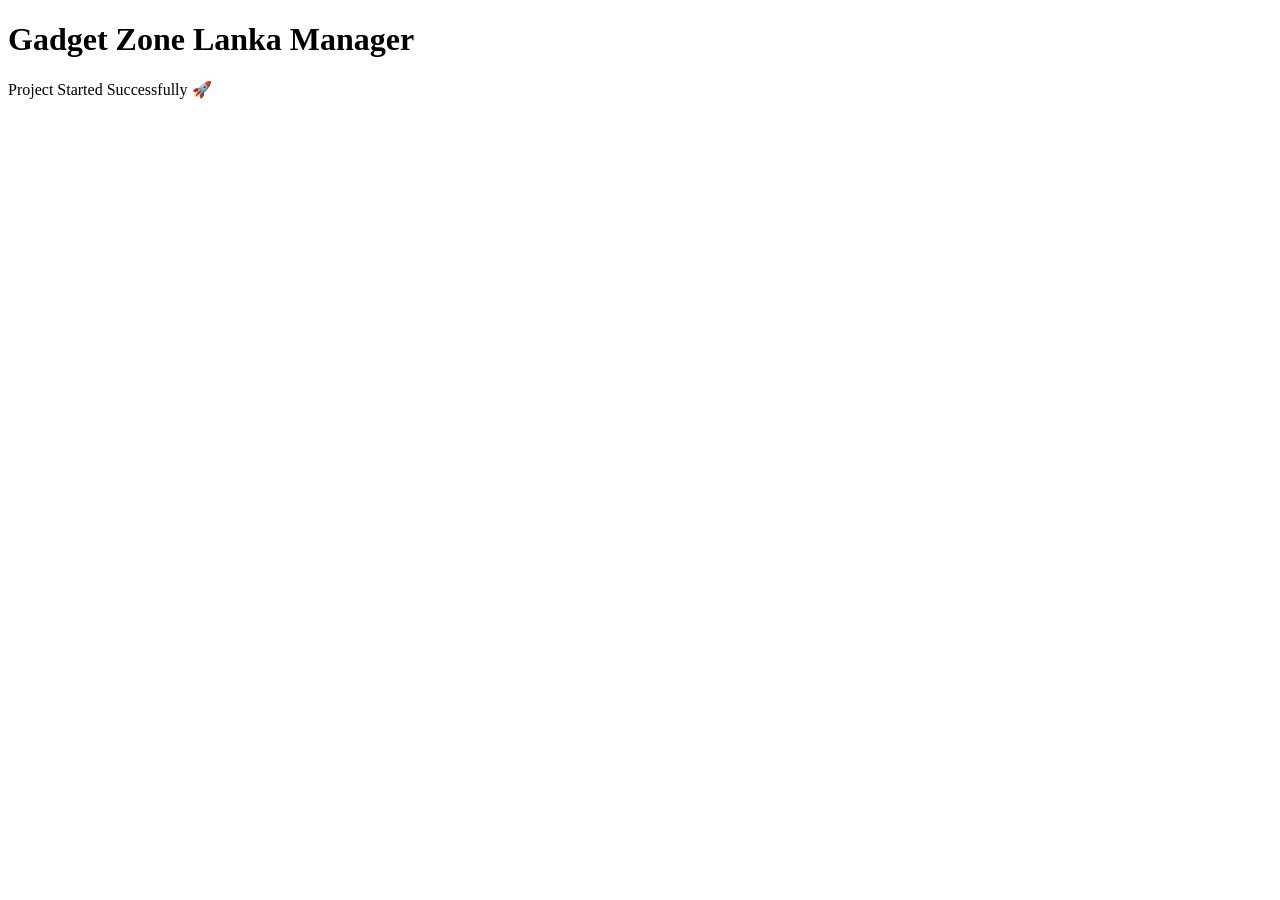
==== index.html @ 0533df87 "Create index.html" ====
<!DOCTYPE html>
<html lang="en">
<head>
    <meta charset="UTF-8">
    <meta name="viewport" content="width=device-width, initial-scale=1.0">
    <title>Gadget Zone Lanka Manager</title>
</head>
<body>

    <h1>Gadget Zone Lanka Manager</h1>

    <p>Project Started Successfully 🚀</p>

</body>
</html>
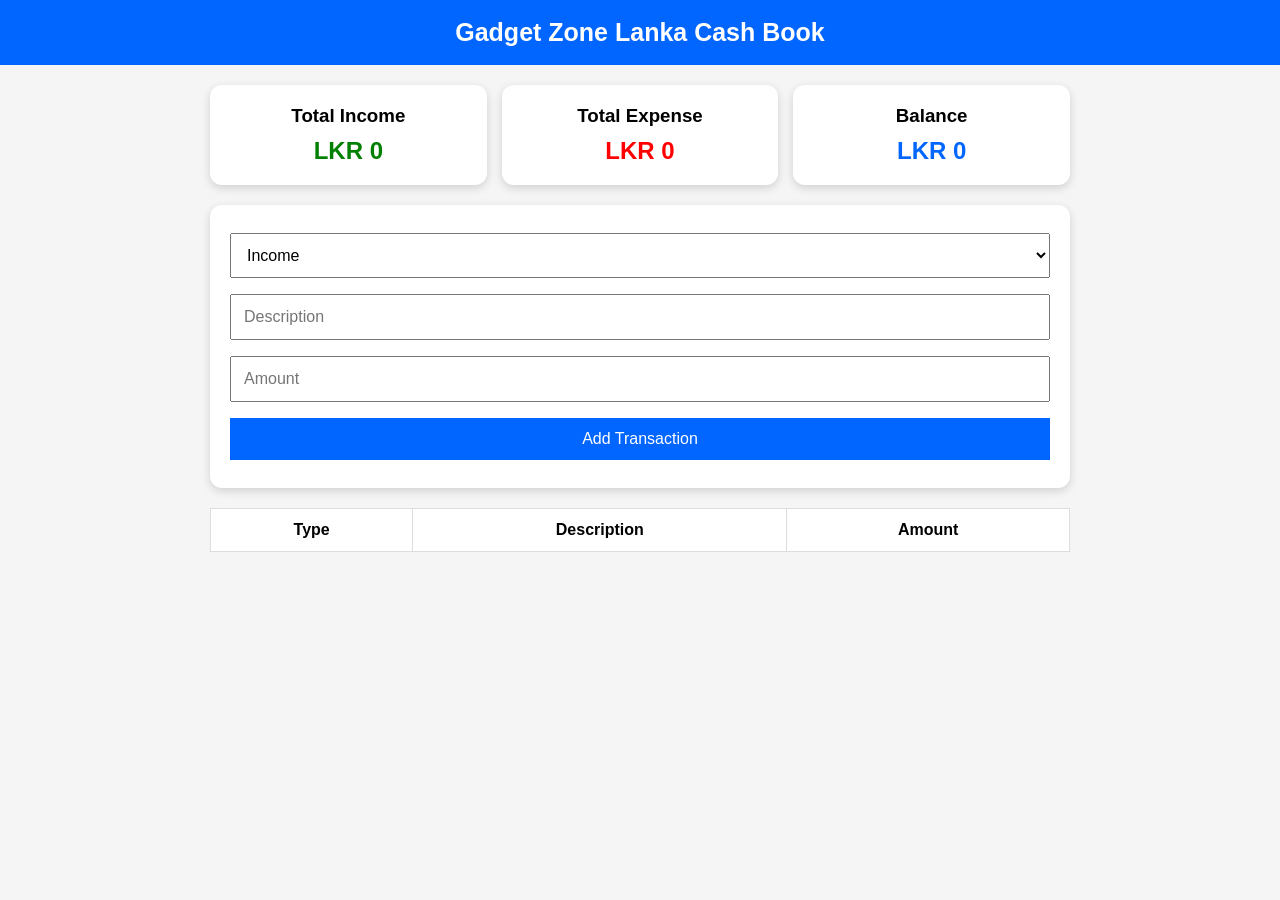
==== commit 0ce1e4a6: "Update index.html" ====
--- a/index.html
+++ b/index.html
@@ -1,15 +1,184 @@
 <!DOCTYPE html>
 <html lang="en">
 <head>
-    <meta charset="UTF-8">
-    <meta name="viewport" content="width=device-width, initial-scale=1.0">
-    <title>Gadget Zone Lanka Manager</title>
+<meta charset="UTF-8">
+<meta name="viewport" content="width=device-width,initial-scale=1">
+<title>Gadget Zone Lanka Cash Book</title>
+
+<style>
+
+*{
+margin:0;
+padding:0;
+box-sizing:border-box;
+font-family:Arial;
+}
+
+body{
+background:#f5f5f5;
+}
+
+header{
+background:#0066ff;
+color:white;
+padding:18px;
+text-align:center;
+font-size:25px;
+font-weight:bold;
+}
+
+.container{
+width:95%;
+max-width:900px;
+margin:auto;
+padding:20px;
+}
+
+.summary{
+display:grid;
+grid-template-columns:repeat(3,1fr);
+gap:15px;
+margin-bottom:20px;
+}
+
+.card{
+background:white;
+padding:20px;
+border-radius:12px;
+box-shadow:0 3px 10px rgba(0,0,0,.15);
+text-align:center;
+}
+
+.card h3{
+margin-bottom:10px;
+}
+
+.income{
+color:green;
+}
+
+.expense{
+color:red;
+}
+
+.balance{
+color:#0066ff;
+}
+
+.form{
+background:white;
+padding:20px;
+border-radius:12px;
+box-shadow:0 3px 10px rgba(0,0,0,.15);
+margin-bottom:20px;
+}
+
+input,select,button{
+width:100%;
+padding:12px;
+margin:8px 0;
+font-size:16px;
+}
+
+button{
+background:#0066ff;
+color:white;
+border:none;
+cursor:pointer;
+}
+
+table{
+width:100%;
+background:white;
+border-collapse:collapse;
+}
+
+th,td{
+padding:12px;
+border:1px solid #ddd;
+text-align:center;
+}
+
+</style>
+
 </head>
+
 <body>
 
-    <h1>Gadget Zone Lanka Manager</h1>
+<header>
 
-    <p>Project Started Successfully 🚀</p>
+Gadget Zone Lanka Cash Book
+
+</header>
+
+<div class="container">
+
+<div class="summary">
+
+<div class="card">
+
+<h3>Total Income</h3>
+
+<h2 class="income" id="income">LKR 0</h2>
+
+</div>
+
+<div class="card">
+
+<h3>Total Expense</h3>
+
+<h2 class="expense" id="expense">LKR 0</h2>
+
+</div>
+
+<div class="card">
+
+<h3>Balance</h3>
+
+<h2 class="balance" id="balance">LKR 0</h2>
+
+</div>
+
+</div>
+
+<div class="form">
+
+<select id="type">
+<option>Income</option>
+<option>Expense</option>
+</select>
+
+<input id="description" placeholder="Description">
+
+<input id="amount" type="number" placeholder="Amount">
+
+<button>Add Transaction</button>
+
+</div>
+
+<table>
+
+<thead>
+
+<tr>
+
+<th>Type</th>
+
+<th>Description</th>
+
+<th>Amount</th>
+
+</tr>
+
+</thead>
+
+<tbody id="table">
+
+</tbody>
+
+</table>
+
+</div>
 
 </body>
 </html>
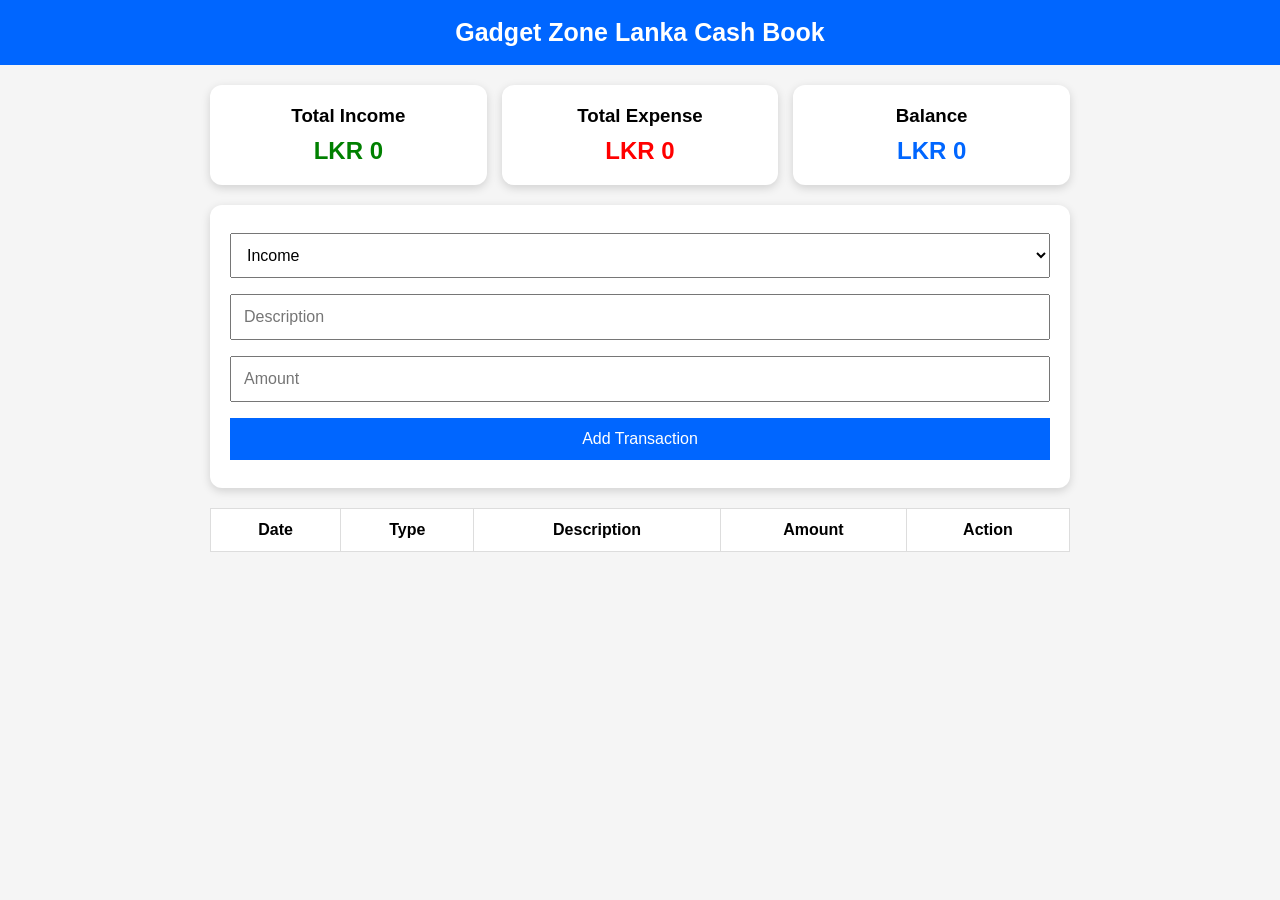
==== commit 9ea41cfb: "Update index.html" ====
--- a/index.html
+++ b/index.html
@@ -161,15 +161,12 @@
 <thead>
 
 <tr>
-
+<th>Date</th>
 <th>Type</th>
-
 <th>Description</th>
-
 <th>Amount</th>
-
+<th>Action</th>
 </tr>
-
 </thead>
 
 <tbody id="table">
@@ -179,6 +176,6 @@
 </table>
 
 </div>
-
+<script src="app.js"></script>
 </body>
 </html>
